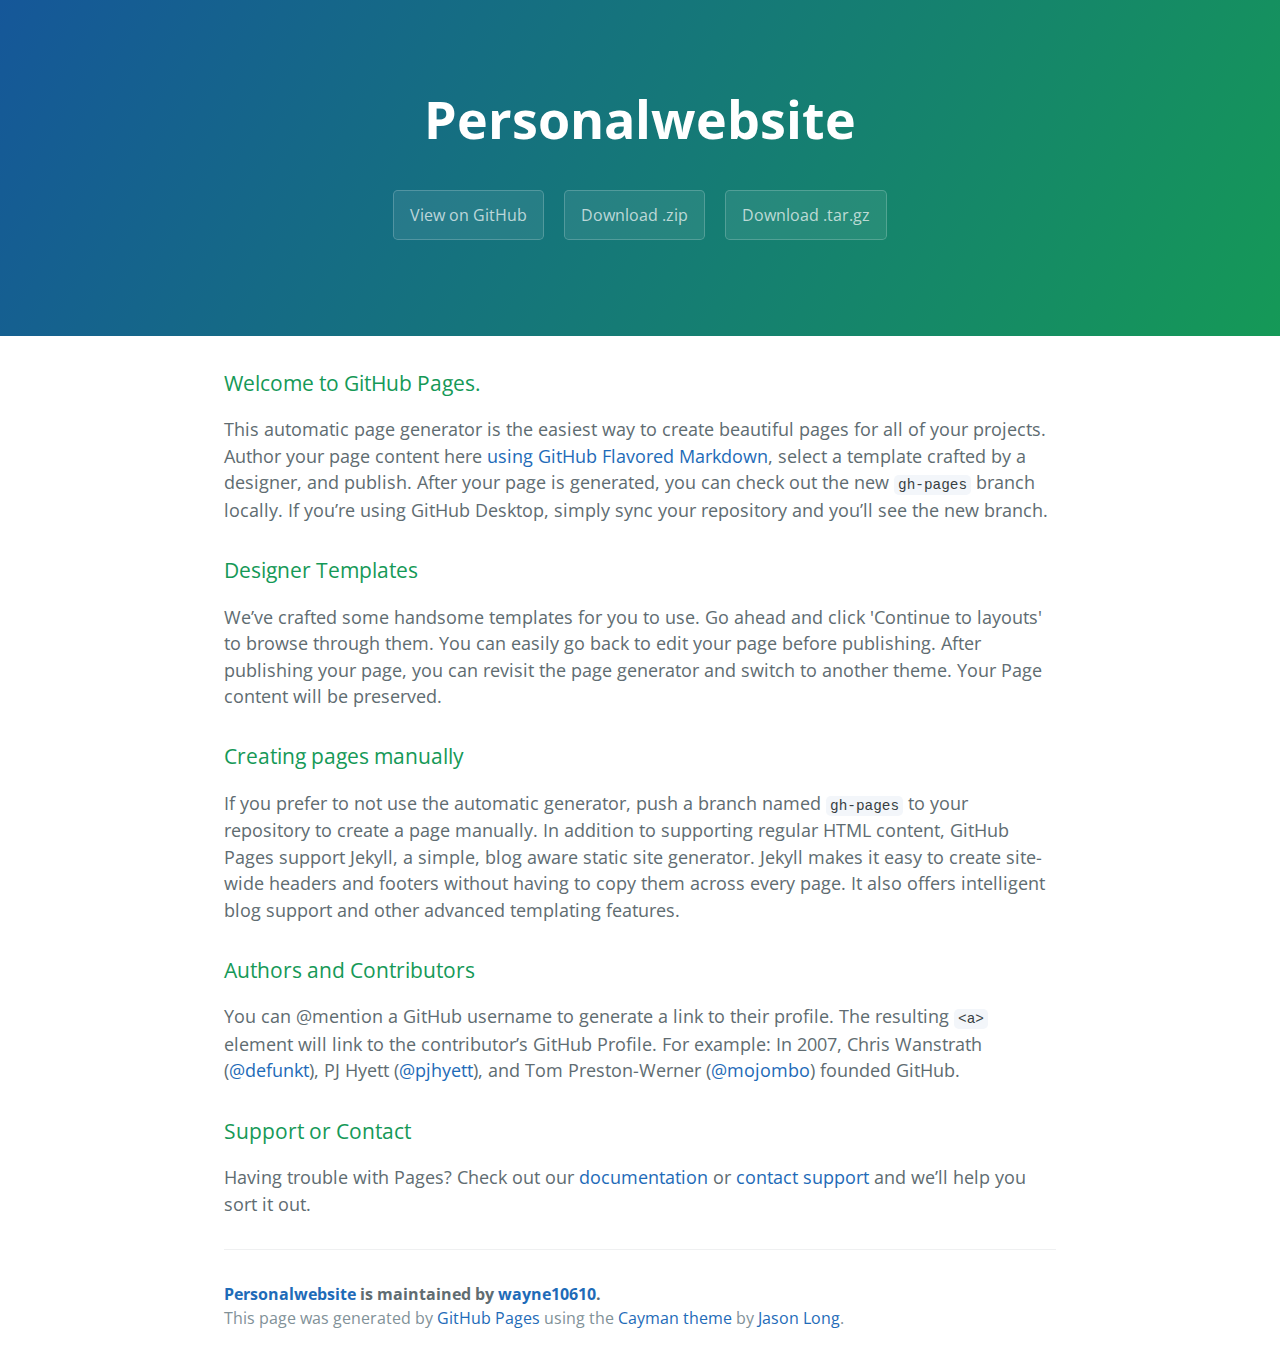
==== index.html @ a59f516e "Create gh-pages branch via GitHub" ====
<!DOCTYPE html>
<html lang="en-us">
  <head>
    <meta charset="UTF-8">
    <title>Personalwebsite by wayne10610</title>
    <meta name="viewport" content="width=device-width, initial-scale=1">
    <link rel="stylesheet" type="text/css" href="stylesheets/normalize.css" media="screen">
    <link href='https://fonts.googleapis.com/css?family=Open+Sans:400,700' rel='stylesheet' type='text/css'>
    <link rel="stylesheet" type="text/css" href="stylesheets/stylesheet.css" media="screen">
    <link rel="stylesheet" type="text/css" href="stylesheets/github-light.css" media="screen">
  </head>
  <body>
    <section class="page-header">
      <h1 class="project-name">Personalwebsite</h1>
      <h2 class="project-tagline"></h2>
      <a href="https://github.com/wayne10610/personalwebsite" class="btn">View on GitHub</a>
      <a href="https://github.com/wayne10610/personalwebsite/zipball/master" class="btn">Download .zip</a>
      <a href="https://github.com/wayne10610/personalwebsite/tarball/master" class="btn">Download .tar.gz</a>
    </section>

    <section class="main-content">
      <h3>
<a id="welcome-to-github-pages" class="anchor" href="#welcome-to-github-pages" aria-hidden="true"><span aria-hidden="true" class="octicon octicon-link"></span></a>Welcome to GitHub Pages.</h3>

<p>This automatic page generator is the easiest way to create beautiful pages for all of your projects. Author your page content here <a href="https://guides.github.com/features/mastering-markdown/">using GitHub Flavored Markdown</a>, select a template crafted by a designer, and publish. After your page is generated, you can check out the new <code>gh-pages</code> branch locally. If you’re using GitHub Desktop, simply sync your repository and you’ll see the new branch.</p>

<h3>
<a id="designer-templates" class="anchor" href="#designer-templates" aria-hidden="true"><span aria-hidden="true" class="octicon octicon-link"></span></a>Designer Templates</h3>

<p>We’ve crafted some handsome templates for you to use. Go ahead and click 'Continue to layouts' to browse through them. You can easily go back to edit your page before publishing. After publishing your page, you can revisit the page generator and switch to another theme. Your Page content will be preserved.</p>

<h3>
<a id="creating-pages-manually" class="anchor" href="#creating-pages-manually" aria-hidden="true"><span aria-hidden="true" class="octicon octicon-link"></span></a>Creating pages manually</h3>

<p>If you prefer to not use the automatic generator, push a branch named <code>gh-pages</code> to your repository to create a page manually. In addition to supporting regular HTML content, GitHub Pages support Jekyll, a simple, blog aware static site generator. Jekyll makes it easy to create site-wide headers and footers without having to copy them across every page. It also offers intelligent blog support and other advanced templating features.</p>

<h3>
<a id="authors-and-contributors" class="anchor" href="#authors-and-contributors" aria-hidden="true"><span aria-hidden="true" class="octicon octicon-link"></span></a>Authors and Contributors</h3>

<p>You can @mention a GitHub username to generate a link to their profile. The resulting <code>&lt;a&gt;</code> element will link to the contributor’s GitHub Profile. For example: In 2007, Chris Wanstrath (<a href="https://github.com/defunkt" class="user-mention">@defunkt</a>), PJ Hyett (<a href="https://github.com/pjhyett" class="user-mention">@pjhyett</a>), and Tom Preston-Werner (<a href="https://github.com/mojombo" class="user-mention">@mojombo</a>) founded GitHub.</p>

<h3>
<a id="support-or-contact" class="anchor" href="#support-or-contact" aria-hidden="true"><span aria-hidden="true" class="octicon octicon-link"></span></a>Support or Contact</h3>

<p>Having trouble with Pages? Check out our <a href="https://help.github.com/pages">documentation</a> or <a href="https://github.com/contact">contact support</a> and we’ll help you sort it out.</p>

      <footer class="site-footer">
        <span class="site-footer-owner"><a href="https://github.com/wayne10610/personalwebsite">Personalwebsite</a> is maintained by <a href="https://github.com/wayne10610">wayne10610</a>.</span>

        <span class="site-footer-credits">This page was generated by <a href="https://pages.github.com">GitHub Pages</a> using the <a href="https://github.com/jasonlong/cayman-theme">Cayman theme</a> by <a href="https://twitter.com/jasonlong">Jason Long</a>.</span>
      </footer>

    </section>

  
  </body>
</html>
---- stylesheets/stylesheet.css ----
* {
  box-sizing: border-box; }

body {
  padding: 0;
  margin: 0;
  font-family: "Open Sans", "Helvetica Neue", Helvetica, Arial, sans-serif;
  font-size: 16px;
  line-height: 1.5;
  color: #606c71; }

a {
  color: #1e6bb8;
  text-decoration: none; }
  a:hover {
    text-decoration: underline; }

.btn {
  display: inline-block;
  margin-bottom: 1rem;
  color: rgba(255, 255, 255, 0.7);
  background-color: rgba(255, 255, 255, 0.08);
  border-color: rgba(255, 255, 255, 0.2);
  border-style: solid;
  border-width: 1px;
  border-radius: 0.3rem;
  transition: color 0.2s, background-color 0.2s, border-color 0.2s; }
  .btn + .btn {
    margin-left: 1rem; }

.btn:hover {
  color: rgba(255, 255, 255, 0.8);
  text-decoration: none;
  background-color: rgba(255, 255, 255, 0.2);
  border-color: rgba(255, 255, 255, 0.3); }

@media screen and (min-width: 64em) {
  .btn {
    padding: 0.75rem 1rem; } }

@media screen and (min-width: 42em) and (max-width: 64em) {
  .btn {
    padding: 0.6rem 0.9rem;
    font-size: 0.9rem; } }

@media screen and (max-width: 42em) {
  .btn {
    display: block;
    width: 100%;
    padding: 0.75rem;
    font-size: 0.9rem; }
    .btn + .btn {
      margin-top: 1rem;
      margin-left: 0; } }

.page-header {
  color: #fff;
  text-align: center;
  background-color: #159957;
  background-image: linear-gradient(120deg, #155799, #159957); }

@media screen and (min-width: 64em) {
  .page-header {
    padding: 5rem 6rem; } }

@media screen and (min-width: 42em) and (max-width: 64em) {
  .page-header {
    padding: 3rem 4rem; } }

@media screen and (max-width: 42em) {
  .page-header {
    padding: 2rem 1rem; } }

.project-name {
  margin-top: 0;
  margin-bottom: 0.1rem; }

@media screen and (min-width: 64em) {
  .project-name {
    font-size: 3.25rem; } }

@media screen and (min-width: 42em) and (max-width: 64em) {
  .project-name {
    font-size: 2.25rem; } }

@media screen and (max-width: 42em) {
  .project-name {
    font-size: 1.75rem; } }

.project-tagline {
  margin-bottom: 2rem;
  font-weight: normal;
  opacity: 0.7; }

@media screen and (min-width: 64em) {
  .project-tagline {
    font-size: 1.25rem; } }

@media screen and (min-width: 42em) and (max-width: 64em) {
  .project-tagline {
    font-size: 1.15rem; } }

@media screen and (max-width: 42em) {
  .project-tagline {
    font-size: 1rem; } }

.main-content :first-child {
  margin-top: 0; }
.main-content img {
  max-width: 100%; }
.main-content h1, .main-content h2, .main-content h3, .main-content h4, .main-content h5, .main-content h6 {
  margin-top: 2rem;
  margin-bottom: 1rem;
  font-weight: normal;
  color: #159957; }
.main-content p {
  margin-bottom: 1em; }
.main-content code {
  padding: 2px 4px;
  font-family: Consolas, "Liberation Mono", Menlo, Courier, monospace;
  font-size: 0.9rem;
  color: #383e41;
  background-color: #f3f6fa;
  border-radius: 0.3rem; }
.main-content pre {
  padding: 0.8rem;
  margin-top: 0;
  margin-bottom: 1rem;
  font: 1rem Consolas, "Liberation Mono", Menlo, Courier, monospace;
  color: #567482;
  word-wrap: normal;
  background-color: #f3f6fa;
  border: solid 1px #dce6f0;
  border-radius: 0.3rem; }
  .main-content pre > code {
    padding: 0;
    margin: 0;
    font-size: 0.9rem;
    color: #567482;
    word-break: normal;
    white-space: pre;
    background: transparent;
    border: 0; }
.main-content .highlight {
  margin-bottom: 1rem; }
  .main-content .highlight pre {
    margin-bottom: 0;
    word-break: normal; }
.main-content .highlight pre, .main-content pre {
  padding: 0.8rem;
  overflow: auto;
  font-size: 0.9rem;
  line-height: 1.45;
  border-radius: 0.3rem; }
.main-content pre code, .main-content pre tt {
  display: inline;
  max-width: initial;
  padding: 0;
  margin: 0;
  overflow: initial;
  line-height: inherit;
  word-wrap: normal;
  background-color: transparent;
  border: 0; }
  .main-content pre code:before, .main-content pre code:after, .main-content pre tt:before, .main-content pre tt:after {
    content: normal; }
.main-content ul, .main-content ol {
  margin-top: 0; }
.main-content blockquote {
  padding: 0 1rem;
  margin-left: 0;
  color: #819198;
  border-left: 0.3rem solid #dce6f0; }
  .main-content blockquote > :first-child {
    margin-top: 0; }
  .main-content blockquote > :last-child {
    margin-bottom: 0; }
.main-content table {
  display: block;
  width: 100%;
  overflow: auto;
  word-break: normal;
  word-break: keep-all; }
  .main-content table th {
    font-weight: bold; }
  .main-content table th, .main-content table td {
    padding: 0.5rem 1rem;
    border: 1px solid #e9ebec; }
.main-content dl {
  padding: 0; }
  .main-content dl dt {
    padding: 0;
    margin-top: 1rem;
    font-size: 1rem;
    font-weight: bold; }
  .main-content dl dd {
    padding: 0;
    margin-bottom: 1rem; }
.main-content hr {
  height: 2px;
  padding: 0;
  margin: 1rem 0;
  background-color: #eff0f1;
  border: 0; }

@media screen and (min-width: 64em) {
  .main-content {
    max-width: 64rem;
    padding: 2rem 6rem;
    margin: 0 auto;
    font-size: 1.1rem; } }

@media screen and (min-width: 42em) and (max-width: 64em) {
  .main-content {
    padding: 2rem 4rem;
    font-size: 1.1rem; } }

@media screen and (max-width: 42em) {
  .main-content {
    padding: 2rem 1rem;
    font-size: 1rem; } }

.site-footer {
  padding-top: 2rem;
  margin-top: 2rem;
  border-top: solid 1px #eff0f1; }

.site-footer-owner {
  display: block;
  font-weight: bold; }

.site-footer-credits {
  color: #819198; }

@media screen and (min-width: 64em) {
  .site-footer {
    font-size: 1rem; } }

@media screen and (min-width: 42em) and (max-width: 64em) {
  .site-footer {
    font-size: 1rem; } }

@media screen and (max-width: 42em) {
  .site-footer {
    font-size: 0.9rem; } }
---- stylesheets/github-light.css ----
/*
The MIT License (MIT)

Copyright (c) 2016 GitHub, Inc.

Permission is hereby granted, free of charge, to any person obtaining a copy
of this software and associated documentation files (the "Software"), to deal
in the Software without restriction, including without limitation the rights
to use, copy, modify, merge, publish, distribute, sublicense, and/or sell
copies of the Software, and to permit persons to whom the Software is
furnished to do so, subject to the following conditions:

The above copyright notice and this permission notice shall be included in all
copies or substantial portions of the Software.

THE SOFTWARE IS PROVIDED "AS IS", WITHOUT WARRANTY OF ANY KIND, EXPRESS OR
IMPLIED, INCLUDING BUT NOT LIMITED TO THE WARRANTIES OF MERCHANTABILITY,
FITNESS FOR A PARTICULAR PURPOSE AND NONINFRINGEMENT. IN NO EVENT SHALL THE
AUTHORS OR COPYRIGHT HOLDERS BE LIABLE FOR ANY CLAIM, DAMAGES OR OTHER
LIABILITY, WHETHER IN AN ACTION OF CONTRACT, TORT OR OTHERWISE, ARISING FROM,
OUT OF OR IN CONNECTION WITH THE SOFTWARE OR THE USE OR OTHER DEALINGS IN THE
SOFTWARE.

*/

.pl-c /* comment */ {
  color: #969896;
}

.pl-c1 /* constant, variable.other.constant, support, meta.property-name, support.constant, support.variable, meta.module-reference, markup.raw, meta.diff.header */,
.pl-s .pl-v /* string variable */ {
  color: #0086b3;
}

.pl-e /* entity */,
.pl-en /* entity.name */ {
  color: #795da3;
}

.pl-smi /* variable.parameter.function, storage.modifier.package, storage.modifier.import, storage.type.java, variable.other */,
.pl-s .pl-s1 /* string source */ {
  color: #333;
}

.pl-ent /* entity.name.tag */ {
  color: #63a35c;
}

.pl-k /* keyword, storage, storage.type */ {
  color: #a71d5d;
}

.pl-s /* string */,
.pl-pds /* punctuation.definition.string, string.regexp.character-class */,
.pl-s .pl-pse .pl-s1 /* string punctuation.section.embedded source */,
.pl-sr /* string.regexp */,
.pl-sr .pl-cce /* string.regexp constant.character.escape */,
.pl-sr .pl-sre /* string.regexp source.ruby.embedded */,
.pl-sr .pl-sra /* string.regexp string.regexp.arbitrary-repitition */ {
  color: #183691;
}

.pl-v /* variable */ {
  color: #ed6a43;
}

.pl-id /* invalid.deprecated */ {
  color: #b52a1d;
}

.pl-ii /* invalid.illegal */ {
  color: #f8f8f8;
  background-color: #b52a1d;
}

.pl-sr .pl-cce /* string.regexp constant.character.escape */ {
  font-weight: bold;
  color: #63a35c;
}

.pl-ml /* markup.list */ {
  color: #693a17;
}

.pl-mh /* markup.heading */,
.pl-mh .pl-en /* markup.heading entity.name */,
.pl-ms /* meta.separator */ {
  font-weight: bold;
  color: #1d3e81;
}

.pl-mq /* markup.quote */ {
  color: #008080;
}

.pl-mi /* markup.italic */ {
  font-style: italic;
  color: #333;
}

.pl-mb /* markup.bold */ {
  font-weight: bold;
  color: #333;
}

.pl-md /* markup.deleted, meta.diff.header.from-file */ {
  color: #bd2c00;
  background-color: #ffecec;
}

.pl-mi1 /* markup.inserted, meta.diff.header.to-file */ {
  color: #55a532;
  background-color: #eaffea;
}

.pl-mdr /* meta.diff.range */ {
  font-weight: bold;
  color: #795da3;
}

.pl-mo /* meta.output */ {
  color: #1d3e81;
}
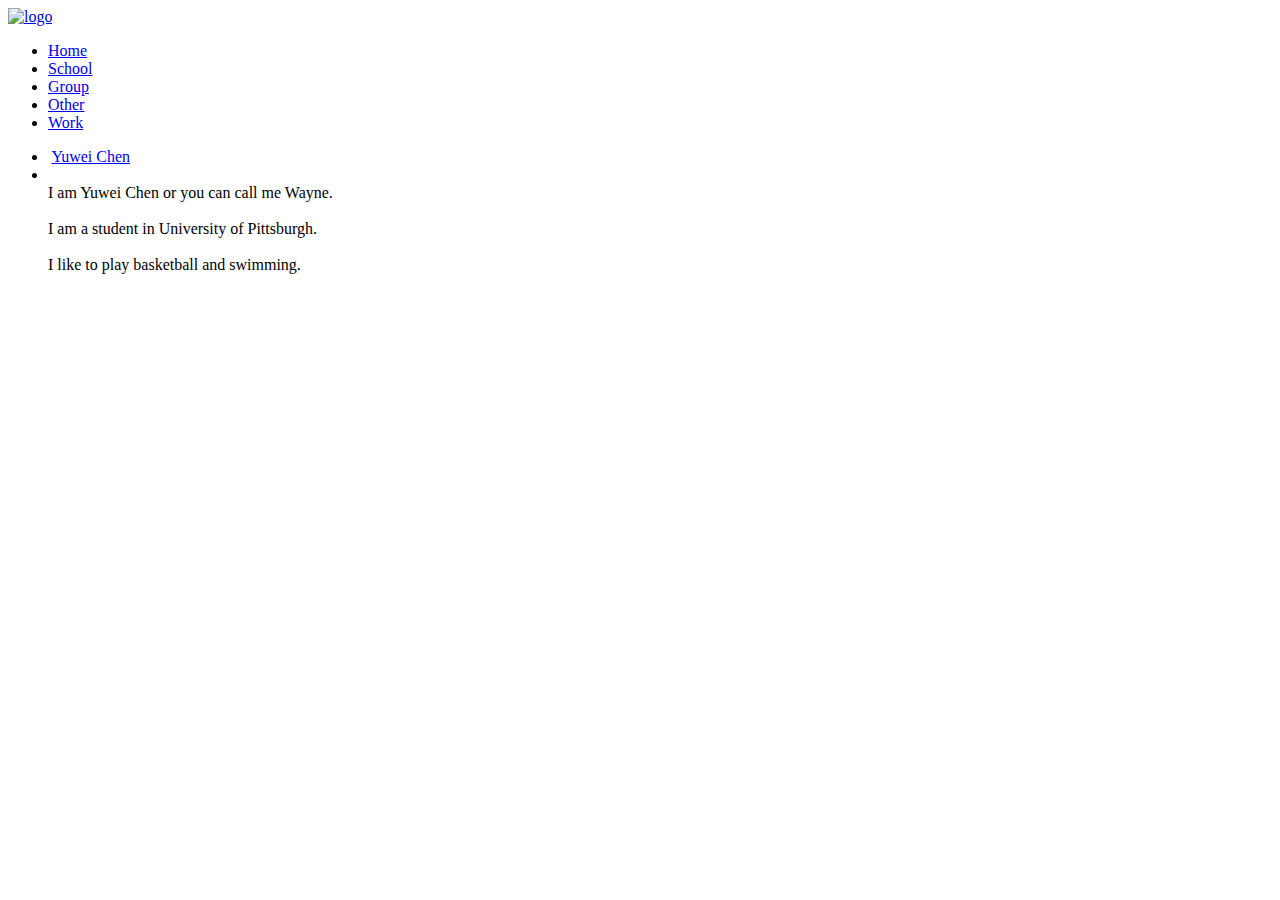
==== commit d0d6a47a: "Add files via upload" ====
--- a/index.html
+++ b/index.html
@@ -1,57 +1,43 @@
-<!DOCTYPE html>
-<html lang="en-us">
-  <head>
-    <meta charset="UTF-8">
-    <title>Personalwebsite by wayne10610</title>
-    <meta name="viewport" content="width=device-width, initial-scale=1">
-    <link rel="stylesheet" type="text/css" href="stylesheets/normalize.css" media="screen">
-    <link href='https://fonts.googleapis.com/css?family=Open+Sans:400,700' rel='stylesheet' type='text/css'>
-    <link rel="stylesheet" type="text/css" href="stylesheets/stylesheet.css" media="screen">
-    <link rel="stylesheet" type="text/css" href="stylesheets/github-light.css" media="screen">
-  </head>
-  <body>
-    <section class="page-header">
-      <h1 class="project-name">Personalwebsite</h1>
-      <h2 class="project-tagline"></h2>
-      <a href="https://github.com/wayne10610/personalwebsite" class="btn">View on GitHub</a>
-      <a href="https://github.com/wayne10610/personalwebsite/zipball/master" class="btn">Download .zip</a>
-      <a href="https://github.com/wayne10610/personalwebsite/tarball/master" class="btn">Download .tar.gz</a>
-    </section>
-
-    <section class="main-content">
-      <h3>
-<a id="welcome-to-github-pages" class="anchor" href="#welcome-to-github-pages" aria-hidden="true"><span aria-hidden="true" class="octicon octicon-link"></span></a>Welcome to GitHub Pages.</h3>
-
-<p>This automatic page generator is the easiest way to create beautiful pages for all of your projects. Author your page content here <a href="https://guides.github.com/features/mastering-markdown/">using GitHub Flavored Markdown</a>, select a template crafted by a designer, and publish. After your page is generated, you can check out the new <code>gh-pages</code> branch locally. If you’re using GitHub Desktop, simply sync your repository and you’ll see the new branch.</p>
-
-<h3>
-<a id="designer-templates" class="anchor" href="#designer-templates" aria-hidden="true"><span aria-hidden="true" class="octicon octicon-link"></span></a>Designer Templates</h3>
-
-<p>We’ve crafted some handsome templates for you to use. Go ahead and click 'Continue to layouts' to browse through them. You can easily go back to edit your page before publishing. After publishing your page, you can revisit the page generator and switch to another theme. Your Page content will be preserved.</p>
-
-<h3>
-<a id="creating-pages-manually" class="anchor" href="#creating-pages-manually" aria-hidden="true"><span aria-hidden="true" class="octicon octicon-link"></span></a>Creating pages manually</h3>
-
-<p>If you prefer to not use the automatic generator, push a branch named <code>gh-pages</code> to your repository to create a page manually. In addition to supporting regular HTML content, GitHub Pages support Jekyll, a simple, blog aware static site generator. Jekyll makes it easy to create site-wide headers and footers without having to copy them across every page. It also offers intelligent blog support and other advanced templating features.</p>
-
-<h3>
-<a id="authors-and-contributors" class="anchor" href="#authors-and-contributors" aria-hidden="true"><span aria-hidden="true" class="octicon octicon-link"></span></a>Authors and Contributors</h3>
-
-<p>You can @mention a GitHub username to generate a link to their profile. The resulting <code>&lt;a&gt;</code> element will link to the contributor’s GitHub Profile. For example: In 2007, Chris Wanstrath (<a href="https://github.com/defunkt" class="user-mention">@defunkt</a>), PJ Hyett (<a href="https://github.com/pjhyett" class="user-mention">@pjhyett</a>), and Tom Preston-Werner (<a href="https://github.com/mojombo" class="user-mention">@mojombo</a>) founded GitHub.</p>
-
-<h3>
-<a id="support-or-contact" class="anchor" href="#support-or-contact" aria-hidden="true"><span aria-hidden="true" class="octicon octicon-link"></span></a>Support or Contact</h3>
-
-<p>Having trouble with Pages? Check out our <a href="https://help.github.com/pages">documentation</a> or <a href="https://github.com/contact">contact support</a> and we’ll help you sort it out.</p>
-
-      <footer class="site-footer">
-        <span class="site-footer-owner"><a href="https://github.com/wayne10610/personalwebsite">Personalwebsite</a> is maintained by <a href="https://github.com/wayne10610">wayne10610</a>.</span>
-
-        <span class="site-footer-credits">This page was generated by <a href="https://pages.github.com">GitHub Pages</a> using the <a href="https://github.com/jasonlong/cayman-theme">Cayman theme</a> by <a href="https://twitter.com/jasonlong">Jason Long</a>.</span>
-      </footer>
-
-    </section>
-
-  
-  </body>
-</html>
+<!DOCTYPE html>
+<?xmlversion="1.0"encoding="UTF-8"?>
+<!DOCTYPEhtmlPUBLIC"-//W3C//DTDXHTML1.0Strict//EN" "http://www.w3.org/TR/xhtml1/DTD/xhtml1-strict.dtd">
+<htmlxmlns="http://www.w3.org/1999/xhtml"xml:lang="en"lang="en">
+<html>
+<head>
+	<meta charset="UTF-8">
+	<title>Yuwei Chen</title>
+	<link rel="stylesheet" href="css/webstyle.css" type="text/css">   <!--注意為什麼是stylesheet?  改CSS-->
+</head>
+<body>
+	<div class="header">
+		<div>
+			<a href="index.html" id="logo"><img src="images/logo.png" alt="logo"></a>  <!--換logo-->
+			<ul>
+				<li class="selected"><a href="index.html">Home</a></li>
+				<li><a href="school.html">School</a></li>
+				<li><a href="group.html">Group</a></li>
+				<li><a href="other.html">Other</a></li>
+				<li><a href="work.html">Work</a></li>
+			</ul>
+		</div>
+	</div>
+	<div class="content">
+		<div>
+			<ul>
+				<li>
+					<a target="_blank" href="http://www.facebook.com/wayne10610"><img src="images/me.jpg" alt=""></a> <!--換pic-->
+					<a target="_blank" href="http://www.facebook.com/wayne10610">Yuwei Chen</a>
+				</li>
+				<li>
+					<a>
+						<br>I am Yuwei Chen or you can call me Wayne.</br>
+						<br>I am a student in University of Pittsburgh.</br>
+						<br>I like to play basketball and swimming.</br>
+					</a>   <!-- 自我介紹-->
+				</li>
+			</ul>
+		</div>
+	</div>
+	<p><center style="color:white;">copyright &#169; Yuwei Chen<center/></p>
+</body>
+</html>